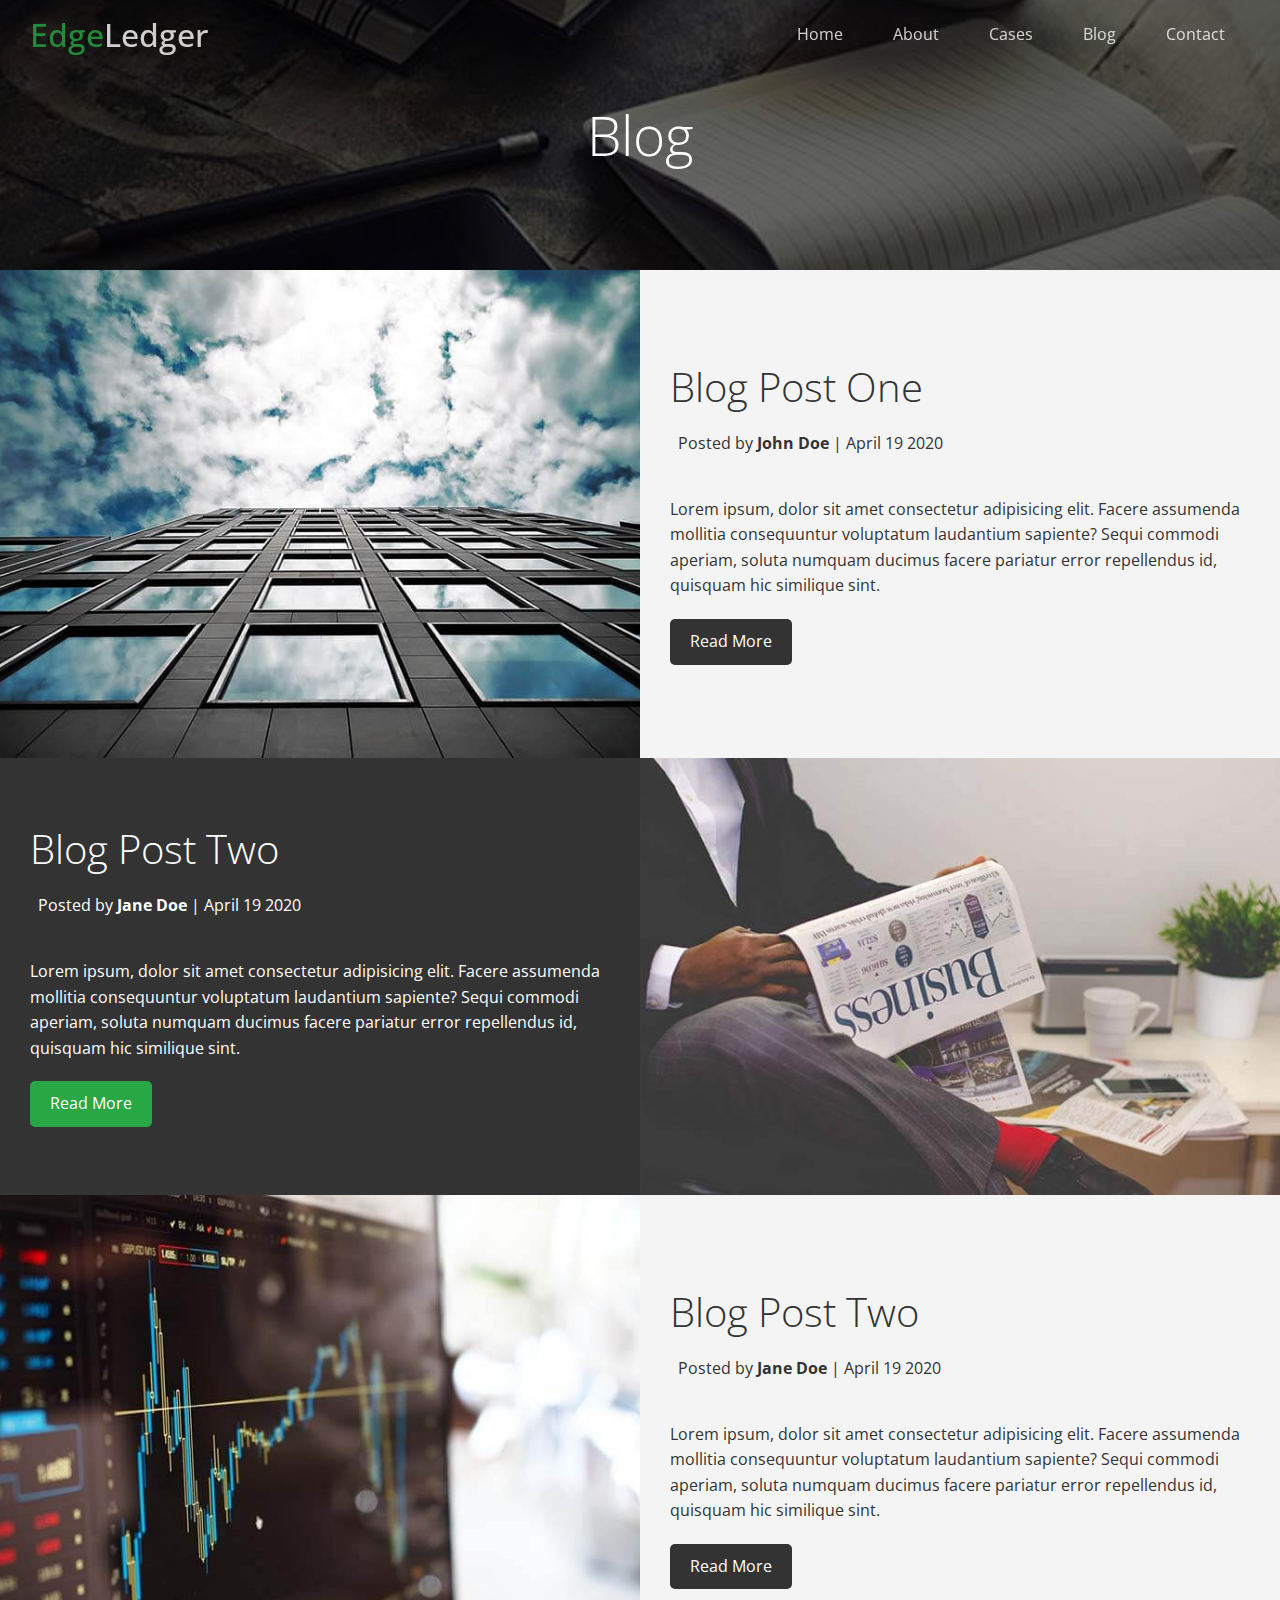
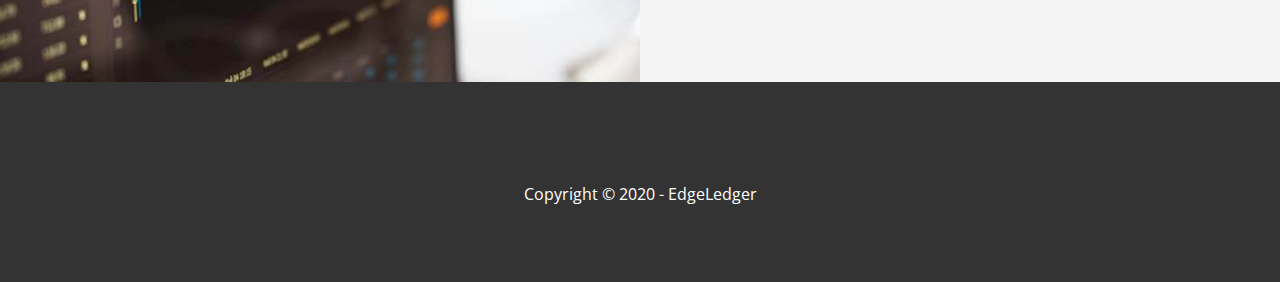
==== blog.html @ 2e7c7247 "Implement js and jquery for navbar effect and lightbox2" ====
<!DOCTYPE html>
<html lang="en">
<head>
  <meta charset="UTF-8">
  <meta http-equiv="X-UA-Compatible" content="IE=edge">
  <meta name="viewport" content="width=device-width, initial-scale=1.0">
  <link rel="stylesheet" href="https://cdnjs.cloudflare.com/ajax/libs/font-awesome/6.1.1/css/all.min.css" integrity="sha512-KfkfwYDsLkIlwQp6LFnl8zNdLGxu9YAA1QvwINks4PhcElQSvqcyVLLD9aMhXd13uQjoXtEKNosOWaZqXgel0g==" crossorigin="anonymous" referrerpolicy="no-referrer" />
  <link rel="stylesheet" href="css/utilities.css">
  <link rel="stylesheet" href="css/style.css">
  <title>Read Our Blog</title>
</head>
<body id="home">
  <header class="hero blog">
    <div id="navbar" class="navbar top">
      <h1 class="logo">
        <span class="text-primary"><i class="fas fa-book-open"></i>Edge</span>Ledger
      </h1>
      <nav>
        <ul>
         <li><a href="index.html">Home</a></li>
         <li><a href="index.html#about">About</a></li>
         <li><a href="index.html#cases">Cases</a></li>
         <li><a href="index.html#blog">Blog</a></li>
         <li><a href="index.html#contact">Contact</a></li>
        </ul>
      </nav>
    </div>

    <div class="content">
      <h1>Blog</h1>
     
    </div>
  </header>

  <main>
    <article class="flex-columns">
      <div class="row">
        <div class="column">
          <div class="column-1">
            <img src="images/blog/blog1.jpg" alt="">
          </div>
        </div>
        <div class="column">
          <div class="column-2 bg-light">

            <h2>Blog Post One</h2>
            <p class="meta"><i class="fa fa-user"></i>&nbsp;&nbsp;Posted by <strong>John Doe</strong> | April 19 2020</p>
            <p>Lorem ipsum, dolor sit amet consectetur adipisicing elit. Facere assumenda mollitia consequuntur voluptatum laudantium sapiente? Sequi commodi aperiam, soluta numquam ducimus facere pariatur error repellendus id, quisquam hic similique sint.</p>
            <a href="post.html" class="btn btn-dark"><i class="fas fa-chevron"></i>Read More</a>
          </div>
          
        </div>
      </div>
    </article>

    <article class="flex-columns flex-reverse">
      <div class="row">
        <div class="column">
          <div class="column-1">
            <img src="images/blog/blog2.jpg" alt="">
          </div>
        </div>
        <div class="column">
          <div class="column-2 bg-dark">

            <h2>Blog Post Two</h2>
            <p class="meta"><i class="fa fa-user"></i>&nbsp;&nbsp;Posted by <strong>Jane Doe</strong> | April 19 2020</p>
            <p>Lorem ipsum, dolor sit amet consectetur adipisicing elit. Facere assumenda mollitia consequuntur voluptatum laudantium sapiente? Sequi commodi aperiam, soluta numquam ducimus facere pariatur error repellendus id, quisquam hic similique sint.</p>
            <a href="post.html" class="btn btn-light"><i class="fas fa-chevron"></i>Read More</a>
          </div>
          
        </div>
      </div>
    </article>

    <article class="flex-columns">
      <div class="row">
        <div class="column">
          <div class="column-1">
            <img src="images/blog/blog3.jpg" alt="">
          </div>
        </div>
        <div class="column">
          <div class="column-2 bg-light">

            <h2>Blog Post Two</h2>
            <p class="meta"><i class="fa fa-user"></i>&nbsp;&nbsp;Posted by <strong>Jane Doe</strong> | April 19 2020</p>
            <p>Lorem ipsum, dolor sit amet consectetur adipisicing elit. Facere assumenda mollitia consequuntur voluptatum laudantium sapiente? Sequi commodi aperiam, soluta numquam ducimus facere pariatur error repellendus id, quisquam hic similique sint.</p>
            <a href="post.html" class="btn btn-dark"><i class="fas fa-chevron"></i>Read More</a>
          </div>
          
        </div>
      </div>
    </article>
  </main>

  <footer class="footer bg-dark">
    <div class="social">
      <a href="#"><i class="fab fa-facebook fa-2x"></i></a>
      <a href="#"><i class="fab fa-twitter fa-2x"></i></a>
      <a href="#"><i class="fab fa-youtube fa-2x"></i></a>
      <a href="#"><i class="fab fa-linkedin fa-2x"></i></a>
    </div>
    <p>Copyright &copy; 2020 - EdgeLedger</p>
  </footer>

  <script>
    const navbar = document.getElementById('navbar')
    let scrolled = false

    window.onscroll = function(){
      if(window.pageYOffset > 100){
        if(!scrolled){
          navbar.style.transform = 'translateY(-70px)'
        }
        setTimeout(function(){
          navbar.style.transform = 'translateY(0)'
          scrolled = true
        }, 200)
      }else{
        navbar.classList.add('top')
        scrolled = false
      }
    } 

  </script>
  
</body>
</html>
---- css/utilities.css ----
/* Text colors */

.text-primary{
  color: #28a745;
}

.text-secondary{
  color: #0284d0;
}

/* button */

.btn{
  cursor: pointer;
  background-color: #28a745;
  display: inline-block;
  padding: 10px 20px;
  color: #fff;
  border: none;
  border-radius: 5px;
}

.btn:hover{
  opacity: 0.9;
}

.btn-primary, .bg-primary{
  background-color: #28a745;
  color: #fff;
}
.btn-secondary, .bg-secondary{
  background-color: #0284d0;
  color: #fff;
}
.btn-dark, .bg-dark{
  background-color: #333;
  color: #fff;
}
.btn-primary, .bg-light{
  background-color: #f4f4f4;
  color: #333;
}

.btn-outline{
  background-color: transparent;
  border: 1px solid #fff;
}

/* Flex items */
.flex-items{
  display: flex;
  align-items: center;
  justify-content: center;
  text-align:center;
  height: 100%;
}

.flex-items > div {
  padding: 40px;
 
}

/* flex columns */
.flex-columns .row{
  display: flex;
  flex-direction: row;
  flex-wrap: wrap;
  width: 100%;
}

.flex-columns.flex-reverse .row{
  flex-direction: row-reverse;
}

.flex-columns .column{
  display: flex;
  flex-direction: column;
  flex-basis: 100%;
  flex: 1;
}

 .flex-columns, .column .column-1, .flex-columns, .column .column-2{
  height: 100%;
}

.flex-columns img{
  width: 100%;
  height: 100%;
  object-fit: cover;
}

.flex-columns .column-2{
  display: flex;
  flex-direction: column;
  align-items: flex-start;
  justify-content: center;
  padding: 30px;
}

.flex-columns h2{
  font-size: 40px;
  font-weight: 100;
}

.flex-columns h4{
  margin-bottom: 10px;
}

.flex-columns p{
  margin: 20px 0px;
}

/* Section header */

.section-header{
  padding: 30px;
  display: flex;
  flex-direction: column ;
  align-items: center;
  justify-content: center;
  text-align: center;
}

.section-header h2{
  font-size: 40px;
  margin: 20px 0px;
}

.section-padding{
  padding: 20px 20px 40px;
}

.flex-grid .row{
  display: flex;
  flex-wrap: wrap;
  padding: 0px 4px;
}

.flex-grid .column{
  flex:25%;
  max-width: 25%;
  padding: 0px 4px;
}

.team img{
  border-radius: 50%;
}
---- css/style.css ----
@import url('https://fonts.googleapis.com/css2?family=Open+Sans:wght@300;400&display=swap');

*{
  box-sizing: border-box;
  padding: 0;
  margin: 0;
}

body{
  font-family: 'Open Sans', sans-serif;
  background: #fff;
  color: #333;
  line-height: 1.6;
}

ul{
  list-style: none;
}

a{
  color: #333;
  text-decoration: none;
}

h1, h2 {
  font-weight: 300;
  line-height: 1.2;
}

p{
  margin: 10px 0;

}

img{
  width: 100%;
}

/* Navbar */

.navbar{
  display: flex;
  justify-content: space-between;
  align-items: center;
  background-color: #333;
  color: #fff;
  opacity: 0.8;
  width: 100%;
  height: 70px;
  position: fixed;
  top:0px;
  padding: 0 30px;
  transition: 0.5s;
}

.navbar.top{
  background: transparent;
}

.navbar a{
  color: #fff;
  padding: 10px 20px;
  margin: 0px 5px;
}

.navbar a:hover{
  border-bottom: 2px solid #28a745;
}
.navbar ul{
  display: flex;
}

.navbar .logo{
  font-weight: 500;
}

/* Header */

.hero{
  background: url(../images/home/showcase.jpg) no-repeat center/cover ;
  height: 100vh;
  position: relative;
  color: #fff;
}
.hero.blog{
  background: url('../images/home/blog.jpg') no-repeat center center/cover;
  height: 30vh;
}
.hero .content{
  display: flex;
  flex-direction: column;
  align-items: center;
  justify-content: center;
  text-align: center;
  height: 100%;
  padding: 0px 20px;
}

.hero .content h1{
  font-size: 55px;
}

.hero .content p{
  font-size: 23px;
  max-width: 600px;
  margin: 20px 0 30px;
}

.hero::before{
  content: '';
  position:absolute;
  top: 0;
  left: 0;
  width: 100%;
  height: 100%;
  background: rgba(0, 0, 0, 0.6);
}

.hero * {
  z-index: 10;
}

.Icons{
  padding: 30px;
}

.icons h3{
  font-weight: bold;
  margin-bottom: 15px;
}

.icons i {
  background-color: #28a745;
  color: #fff;
  border-radius: 50%;
  padding: 1rem;
  margin-bottom: 15px;
}

/* Cases */
.cases img:hover{
  opacity: 0.7;
}

/* Callback form */
.callback-form {
  width: 100%;
  padding: 20px 0;

}

.callback-form label{
  display: block;
  margin-bottom: 5px;
}

.callback-form .form-control{
  margin-bottom: 15px;

}

.callback-form input{
  width: 100%;
  height: 40px;
  border: 1px solid #f5f5f5;
  padding-left: 10px;
}
.callback-form input:focus{
  outline-color: #28a745;
}

.callback-form .btn{
  padding: 12px 0;
  margin-top: 20px;
}

/* post */
.post{
  padding: 50px 30px;
}

.post h2{
  font-size: 40px;
  margin-bottom: 20px;
  padding-bottom: 10px;
  border-bottom: #ccc solid 1px ;
}

.post .meta{
  margin-bottom: 30px;
 
}

.post img{
  width: 300px;
  border-radius: 50%;
  display: block;
  margin: 0 auto 30px;
}

/* footer */

.footer{
  display: flex;
  flex-direction: column;
  align-items: center;
  justify-content: center;
  text-align: center;
  height: 200px;


}

.footer a{
  color: #fff;
}

.footer a:hover{
   color: #28a745;
}

.footer .social > * { 
  margin-right: 30px;
}

@media (max-width: 768px){
  .navbar{
    flex-direction: column;
    height: 120px;
    padding: 20px;
  }
  .navbar a{
    padding: 10px 10px;
    margin: 0px 3px;
  }
  .flex-items{
    flex-direction: column;
  }
  .flex-columns .column, .flex-grid .column{
    flex: 100%;
    max-width: 100%;
  }

  .team img{
    width:80%;
  }
}
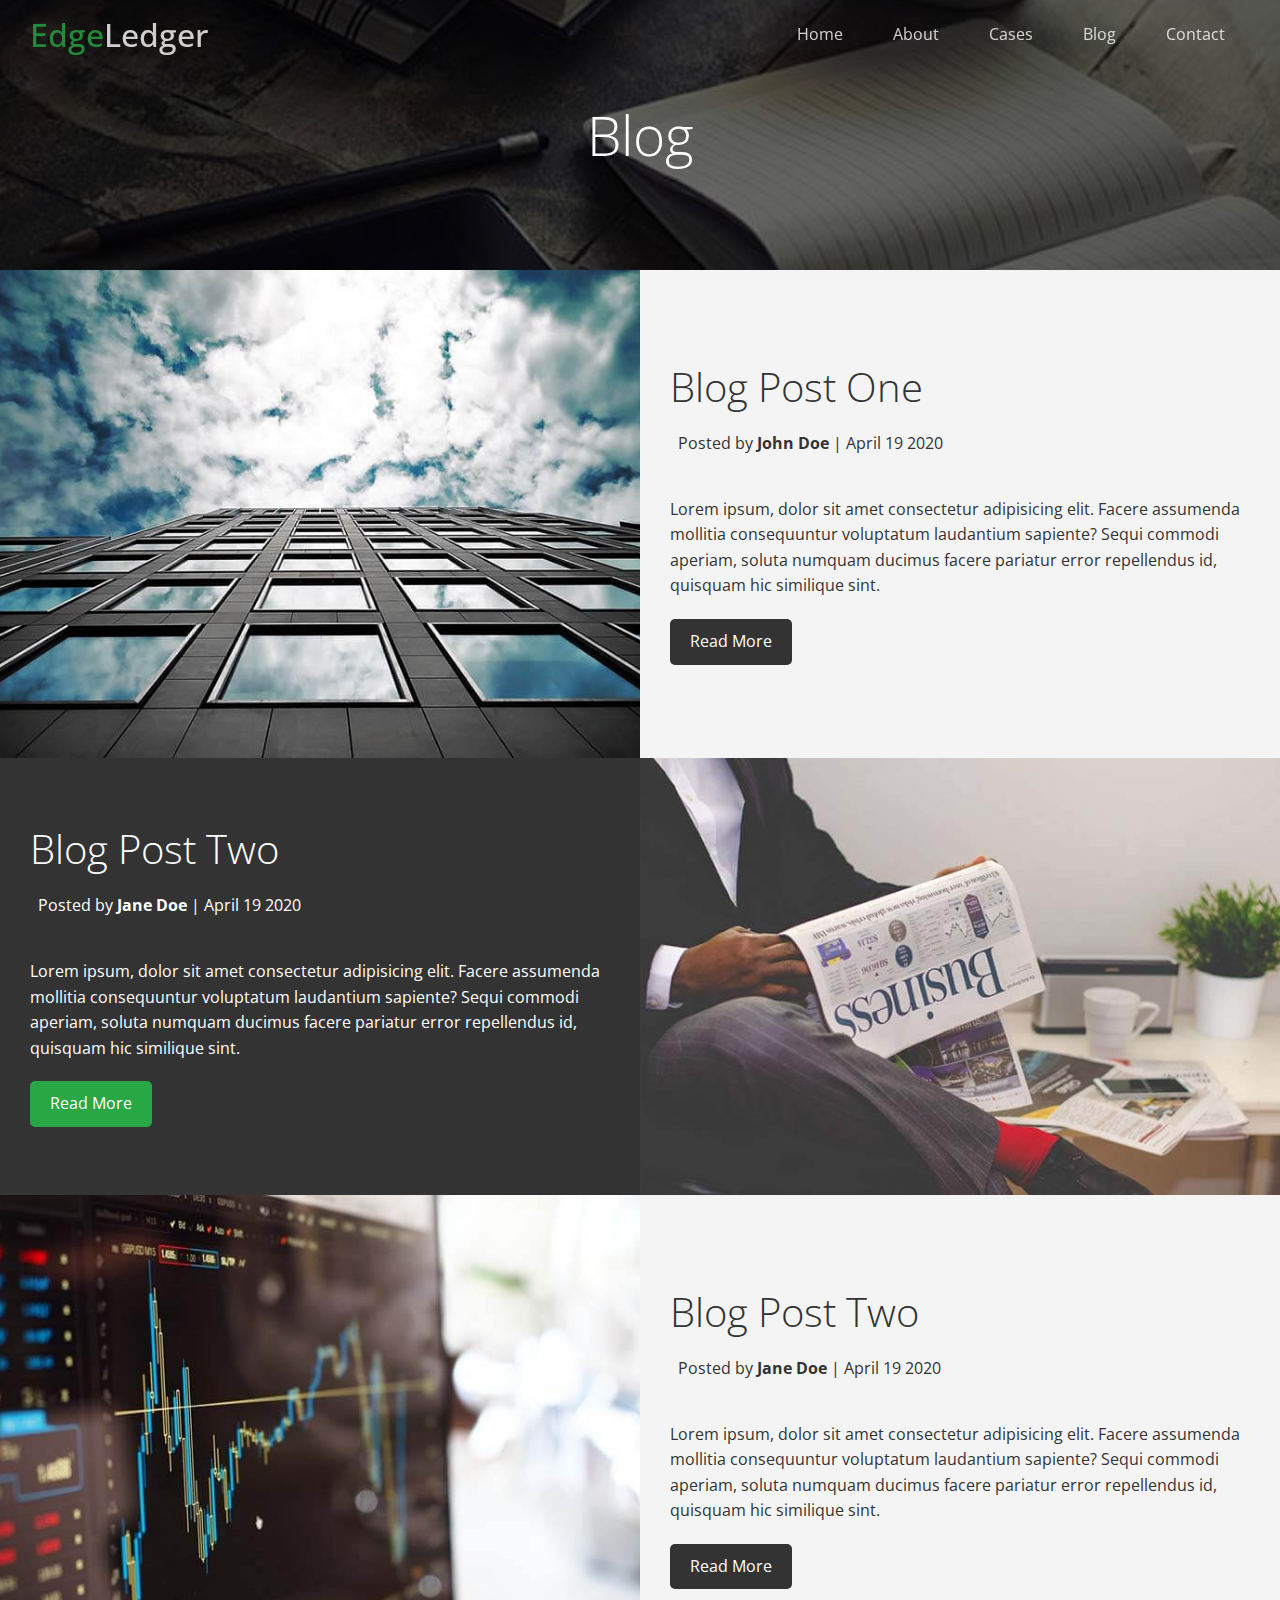
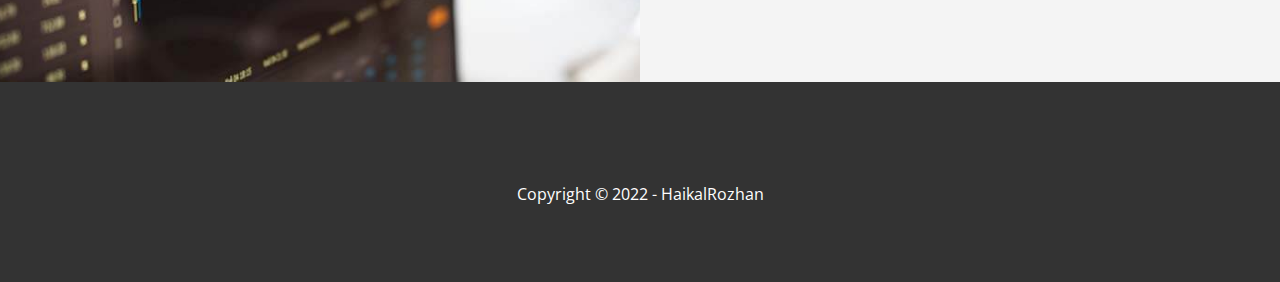
==== commit 2c414fc4: "update copright" ====
--- a/blog.html
+++ b/blog.html
@@ -101,7 +101,7 @@
       <a href="#"><i class="fab fa-youtube fa-2x"></i></a>
       <a href="#"><i class="fab fa-linkedin fa-2x"></i></a>
     </div>
-    <p>Copyright &copy; 2020 - EdgeLedger</p>
+    <p>Copyright &copy; 2022 - HaikalRozhan</p>
   </footer>
 
   <script>
